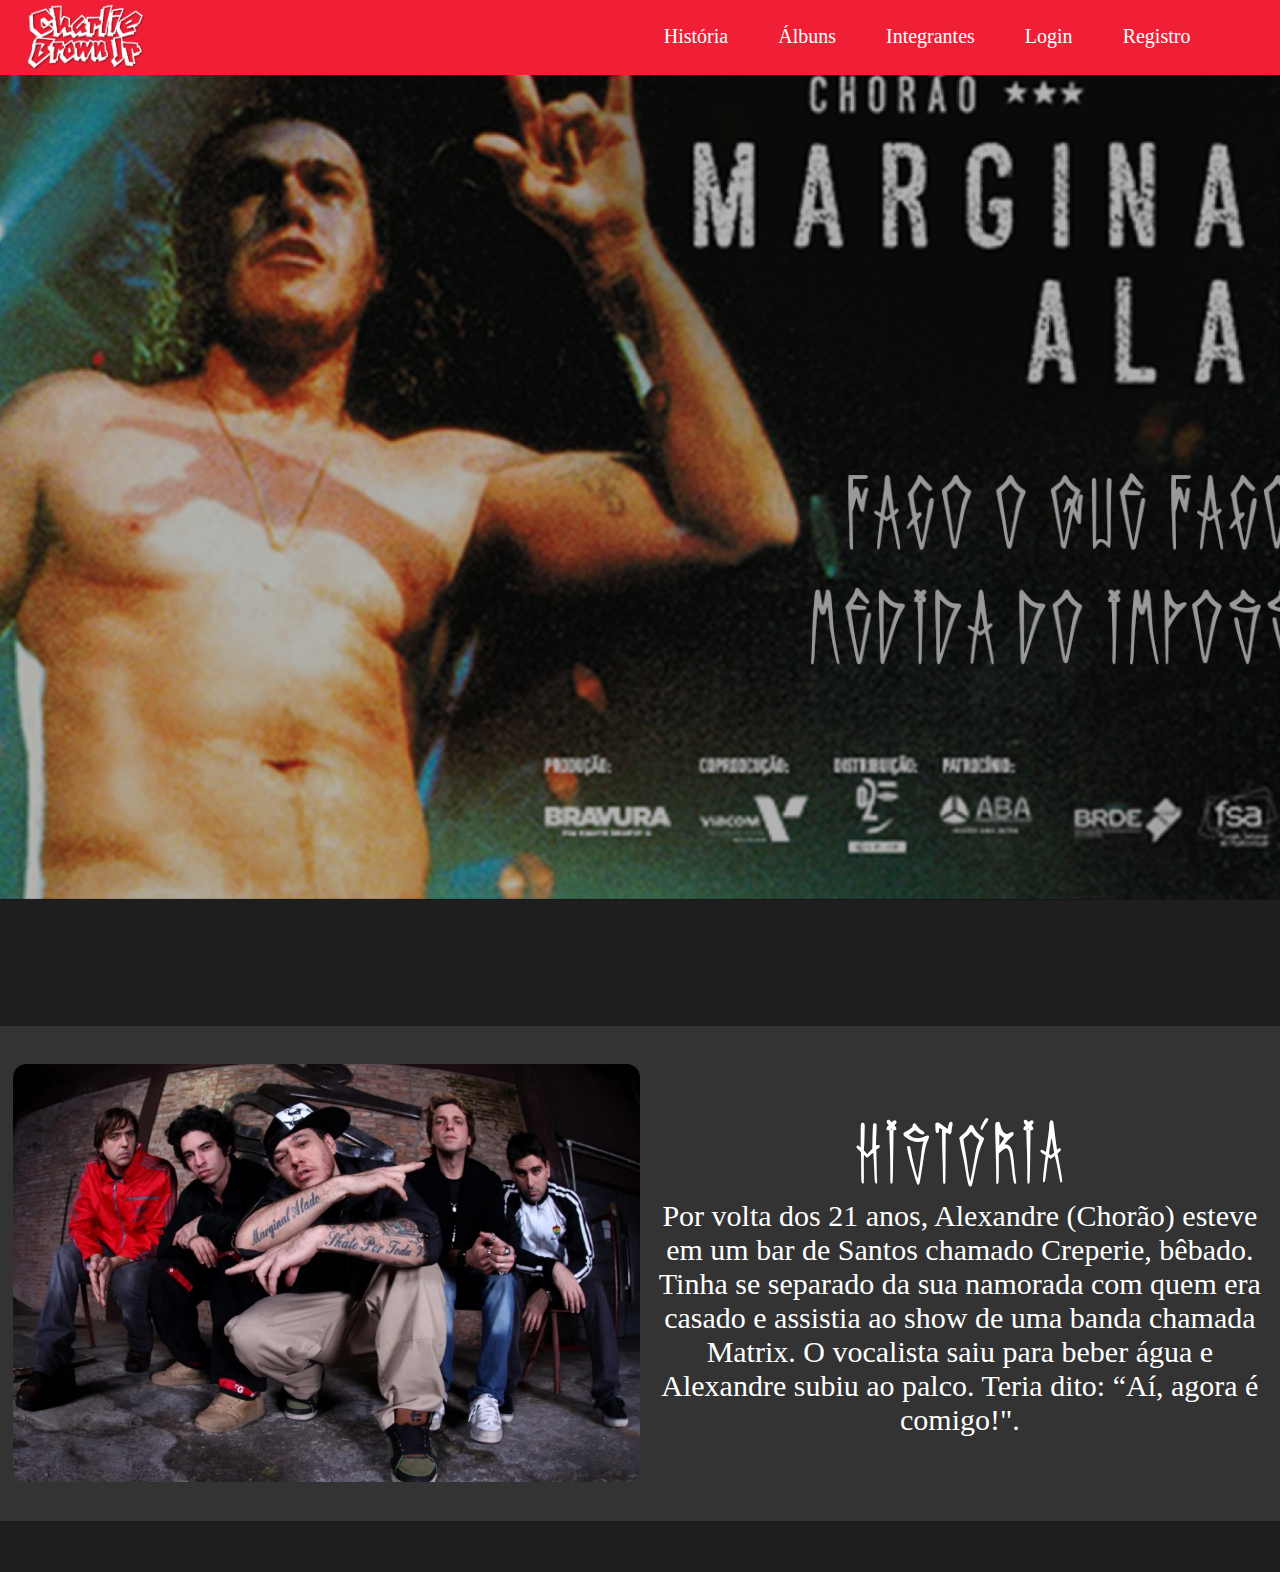
==== index.html @ 3c4489ce "Inicio do desenvolvimento do Projeto" ====
<!DOCTYPE html>
<html lang="en">

<head>
    <meta charset="UTF-8">
    <meta http-equiv="X-UA-Compatible" content="IE=edge">
    <meta name="viewport" content="width=device-width, initial-scale=1.0">
    <link rel="stylesheet" href="style.css">
    <title>Charlie Brown Jr.</title>
</head>

<body>
    <div class="navbar">
        <div class="container">
            <img class="logo" src="img/cbjlogo2.png" alt="CBJR Logo">
            <div class="content">
                <ul class="items">
                    <a href="index.html#history"><li>História</li> </a>
                    <a href="index.html#historia"><li>Álbuns</li></a>
                    <a href="index.html#historia"><li>Integrantes</li></a>
                    <a href="index.html#historia"><li>Login</li></a>
                    <a href="index.html#historia"><li>Registro</li></a>
                </ul>
            </div>
        </div>
    </div>
    <div class="banner"></div>
    <div class="history" id="history">
        <div class="container">
            <div class="part1">
                <img class= "imgHist1" src="img/CBJR1.png" alt="">
                <div class="textHist">
                    <span class="title">história</span>
                    <span>Por volta dos 21 anos, Alexandre (Chorão) esteve em um bar de Santos chamado Creperie, bêbado. Tinha se separado da sua namorada com quem era casado e assistia ao show de uma banda chamada Matrix. O vocalista saiu para beber água e Alexandre subiu ao palco. Teria dito: “Aí, agora é comigo!".</span>
                </div>
            </div>
        </div>
    </div>
</body>

</html>
---- style.css ----
@font-face {
    font-family: "Pixo Reto Regular";
    src: url("fonts/PixoReto-Regular.eot?") format("eot"), url("fonts/PixoReto-Regular.woff") format("woff"), url("fonts/PixoReto-Regular.ttf") format("truetype"), url("fonts/PixoReto-Regular.svg#PixoReto-Regular") format("svg");
    font-weight: normal;
    font-style: normal;
}

body {
    margin: 0;
    background-color: #1E1E1E;
    color: white;
    font-family: Calibri;
}

/* width */
::-webkit-scrollbar {
    width: 3px;
    border-radius: 20px;

}

/* Handle */
::-webkit-scrollbar-thumb {
    background: #F01F35;
    border-radius: 20px;

}

/* Handle on hover */
::-webkit-scrollbar-thumb:hover {
    background: #1E1E1E;
    border-radius: 20px;
}

/* NavBar */
.navbar .container {
    padding: 2.5px 7% 5px 2%;
    background-color: #F01F35;
    display: flex;
    align-items: center;
    justify-content: space-between;
}

.logo {
    width: 120px;
}

.navbar .container .content .items {
    padding: 0;
    display: flex;
    justify-content: flex-start;
    gap: 50px;
    list-style: none;
    font-size: 20px;
}

a {
    text-decoration: inherit;
    color: inherit;
}

/* Banner */

.banner {
    height: 100vh;
    background-image: url(img/banner2.png);
    background-attachment: fixed;
    background-size: cover;
    background-position: center;
}

/* History */

.history {
    padding: 4% 0;
}

.history .container {
    padding: 3% 1%;
    background-color: #333333;
}

/* Part1 */
.part1 {
    display: flex;
}

.part1 .imgHist1 {
    width: 50%;
}

.part1 .textHist {
    display: flex;
    justify-content: center;
    align-items: center;
    flex-direction: column;
    padding: 0 0 0 1%;
}

.part1 .textHist .title {
    font-family: "Pixo Reto Regular";
    font-size: 60px;
    margin: 0 0 1% 0;
}

.part1 .textHist span {
    font-size: 30px;
    text-align: center;
}
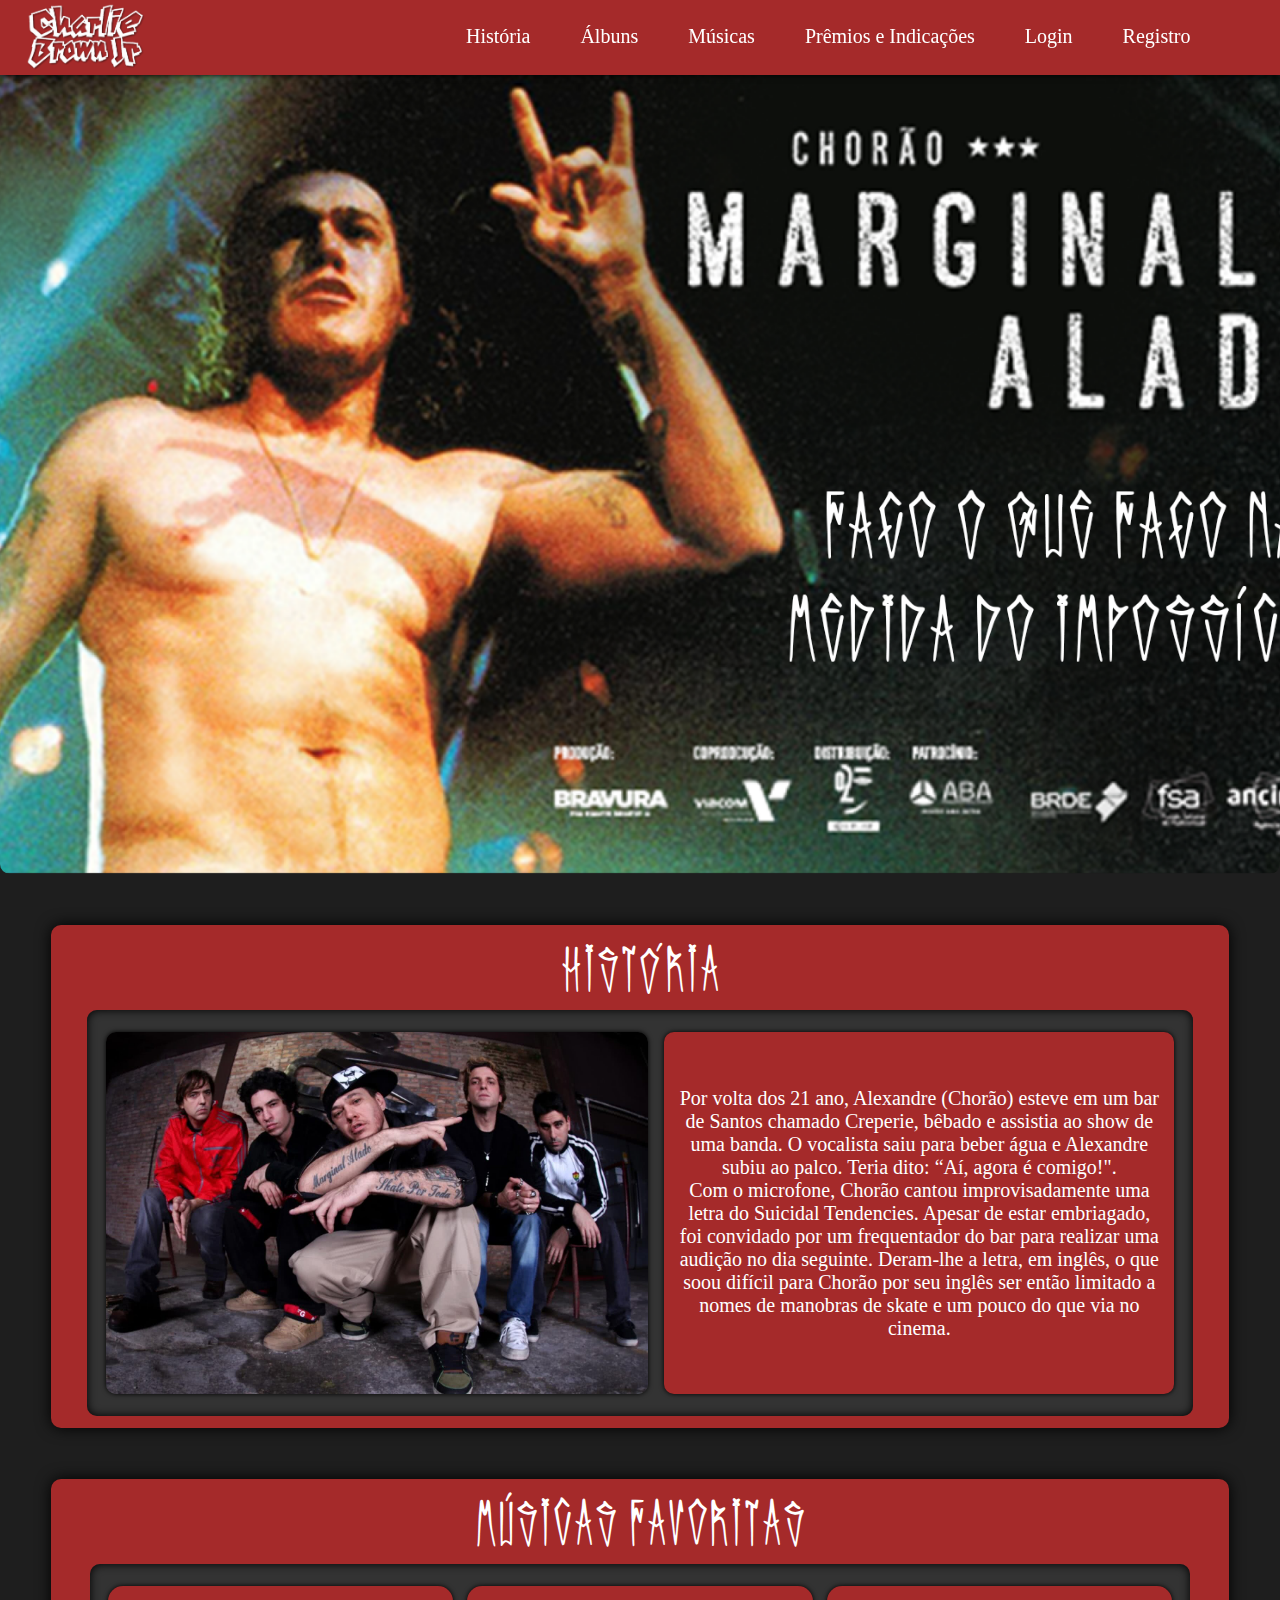
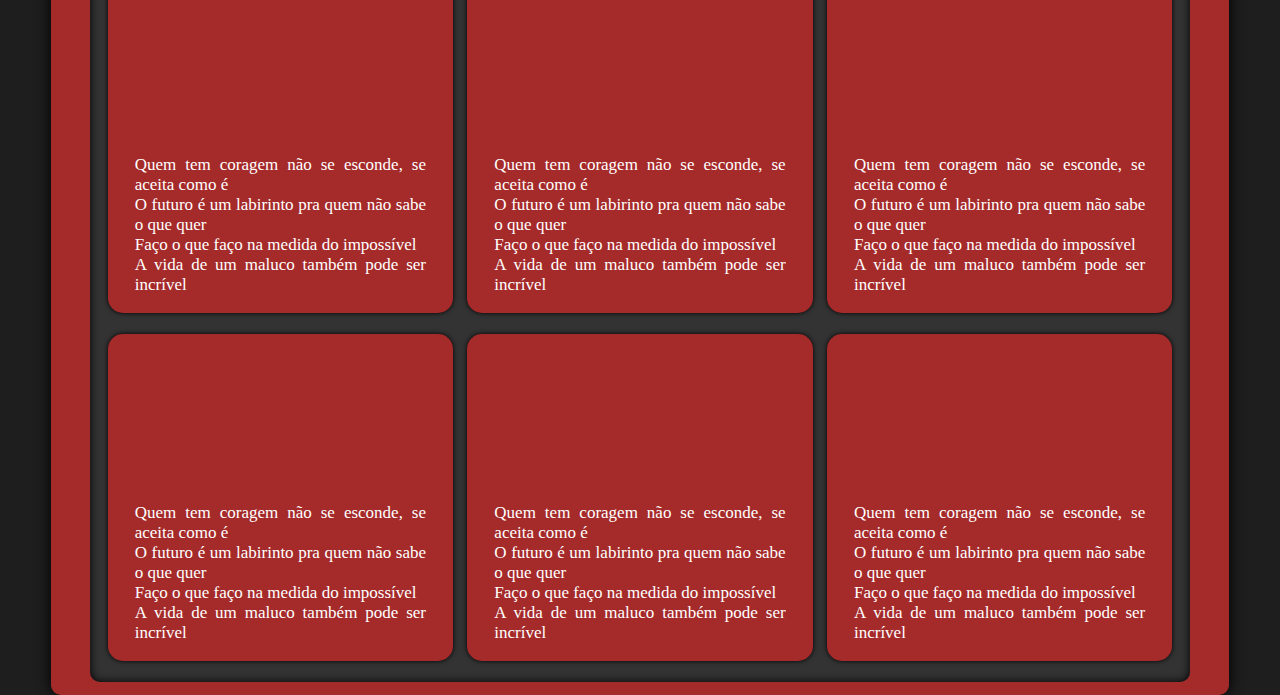
==== commit db3d1416: "Adicionada algumas músicas" ====
--- a/index.html
+++ b/index.html
@@ -6,6 +6,7 @@
     <meta http-equiv="X-UA-Compatible" content="IE=edge">
     <meta name="viewport" content="width=device-width, initial-scale=1.0">
     <link rel="stylesheet" href="style.css">
+    <link rel="stylesheet" href="teste.css">
     <title>Charlie Brown Jr.</title>
 </head>
 
@@ -17,7 +18,8 @@
                 <ul class="items">
                     <a href="index.html#history"><li>História</li> </a>
                     <a href="index.html#historia"><li>Álbuns</li></a>
-                    <a href="index.html#historia"><li>Integrantes</li></a>
+                    <a href="index.html#historia"><li>Músicas</li></a>
+                    <a href="index.html#historia"><li>Prêmios e Indicações</li></a>
                     <a href="index.html#historia"><li>Login</li></a>
                     <a href="index.html#historia"><li>Registro</li></a>
                 </ul>
@@ -27,11 +29,75 @@
     <div class="banner"></div>
     <div class="history" id="history">
         <div class="container">
-            <div class="part1">
-                <img class= "imgHist1" src="img/CBJR1.png" alt="">
-                <div class="textHist">
-                    <span class="title">história</span>
-                    <span>Por volta dos 21 anos, Alexandre (Chorão) esteve em um bar de Santos chamado Creperie, bêbado. Tinha se separado da sua namorada com quem era casado e assistia ao show de uma banda chamada Matrix. O vocalista saiu para beber água e Alexandre subiu ao palco. Teria dito: “Aí, agora é comigo!".</span>
+            <span class="title">história</span>
+            <div class="part one">
+                <img class= "imgHist1" src="img/cbjr1.jpg" alt="">
+                <div class= "textHist">
+                    <span class="text">
+                        Por volta dos 21 ano, Alexandre (Chorão) esteve em um bar de Santos chamado Creperie, bêbado e assistia ao show de uma banda. O vocalista saiu para beber água e Alexandre subiu ao palco. Teria dito: “Aí, agora é comigo!". 
+                    </span>
+                    <span class="text">
+                        Com o microfone, Chorão cantou improvisadamente uma letra do Suicidal Tendencies. Apesar de estar embriagado, foi convidado por um frequentador do bar para realizar uma audição no dia seguinte. Deram-lhe a letra, em inglês, o que soou difícil para Chorão por seu inglês ser então limitado a nomes de manobras de skate e um pouco do que via no cinema.
+                    </span>
+                </div>
+            </div>
+        </div>
+    </div>
+    <div class="musics">
+        <span class="title">músicas favoritas</span>
+        <div class="container">
+            <div class="favs">
+                <iframe style="border-radius:12px;" src="https://open.spotify.com/embed/track/2B8pV2gk9jNfSJ7tMp78An?utm_source=generator&theme=0" width="100%" height="152" frameBorder="0" allowfullscreen="" allow="autoplay; clipboard-write; encrypted-media; fullscreen; picture-in-picture" loading="lazy"></iframe>
+                <div class="lyrics">
+                    <span>Quem tem coragem não se esconde, se aceita como é</span>
+                    <span>O futuro é um labirinto pra quem não sabe o que quer</span>
+                    <span>Faço o que faço na medida do impossível</span>
+                    <span>A vida de um maluco também pode ser incrível</span>
+                </div>
+            </div>
+            <div class="favs">
+                <iframe style="border-radius:12px;" src="https://open.spotify.com/embed/track/7Fhr46PhABM7LdDVLeucUP?utm_source=generator&theme=0" width="100%" height="152" frameBorder="0" allowfullscreen="" allow="autoplay; clipboard-write; encrypted-media; fullscreen; picture-in-picture" loading="lazy"></iframe>
+                <div class="lyrics">
+                    <span>Quem tem coragem não se esconde, se aceita como é</span>
+                    <span>O futuro é um labirinto pra quem não sabe o que quer</span>
+                    <span>Faço o que faço na medida do impossível</span>
+                    <span>A vida de um maluco também pode ser incrível</span>
+                </div>
+            </div>
+            <div class="favs">
+                <iframe style="border-radius:12px;" src="https://open.spotify.com/embed/track/3U5cECvoDDKlO7LxeIp0Lm?utm_source=generator&theme=0" width="100%" height="152" frameBorder="0" allowfullscreen="" allow="autoplay; clipboard-write; encrypted-media; fullscreen; picture-in-picture" loading="lazy"></iframe>
+                <div class="lyrics">
+                    <span>Quem tem coragem não se esconde, se aceita como é</span>
+                    <span>O futuro é um labirinto pra quem não sabe o que quer</span>
+                    <span>Faço o que faço na medida do impossível</span>
+                    <span>A vida de um maluco também pode ser incrível</span>
+                </div>
+            </div>
+            <div class="favs">
+                <iframe style="border-radius:12px;" src="https://open.spotify.com/embed/track/6IyvXMlalYJ5NBXWWi3ugg?utm_source=generator&theme=0" width="100%" height="152" frameBorder="0" allowfullscreen="" allow="autoplay; clipboard-write; encrypted-media; fullscreen; picture-in-picture" loading="lazy"></iframe>
+                <div class="lyrics">
+                    <span>Quem tem coragem não se esconde, se aceita como é</span>
+                    <span>O futuro é um labirinto pra quem não sabe o que quer</span>
+                    <span>Faço o que faço na medida do impossível</span>
+                    <span>A vida de um maluco também pode ser incrível</span>
+                </div>
+            </div>
+            <div class="favs">
+                <iframe style="border-radius:12px" src="https://open.spotify.com/embed/track/2c4csrfPe5LCPVfSM4n8ST?utm_source=generator&theme=0" width="100%" height="152" frameBorder="0" allowfullscreen="" allow="autoplay; clipboard-write; encrypted-media; fullscreen; picture-in-picture" loading="lazy"></iframe>
+                <div class="lyrics">
+                    <span>Quem tem coragem não se esconde, se aceita como é</span>
+                    <span>O futuro é um labirinto pra quem não sabe o que quer</span>
+                    <span>Faço o que faço na medida do impossível</span>
+                    <span>A vida de um maluco também pode ser incrível</span>
+                </div>
+            </div>
+            <div class="favs">
+                <iframe style="border-radius:12px;" src="https://open.spotify.com/embed/track/16OnvlXr3Ur4aHUiJd07rz?utm_source=generator&theme=0" width="100%" height="152" frameBorder="0" allowfullscreen="" allow="autoplay; clipboard-write; encrypted-media; fullscreen; picture-in-picture" loading="lazy"></iframe>
+                <div class="lyrics">
+                    <span>Quem tem coragem não se esconde, se aceita como é</span>
+                    <span>O futuro é um labirinto pra quem não sabe o que quer</span>
+                    <span>Faço o que faço na medida do impossível</span>
+                    <span>A vida de um maluco também pode ser incrível</span>
                 </div>
             </div>
         </div>
--- a/style.css
+++ b/style.css
@@ -7,6 +7,9 @@
 
 body {
     margin: 0;
+    padding: 0;
+    width: 100%;
+    height: 100vh;
     background-color: #1E1E1E;
     color: white;
     font-family: Calibri;
@@ -34,11 +37,16 @@
 
 /* NavBar */
 .navbar .container {
+    top: 0;
+    position: fixed;
+    width: 91%;
     padding: 2.5px 7% 5px 2%;
-    background-color: #F01F35;
+    background-color: brown;
+    box-shadow: 0px 0px 6px black;
     display: flex;
     align-items: center;
     justify-content: space-between;
+    overflow: hidden;
 }
 
 .logo {
@@ -48,7 +56,6 @@
 .navbar .container .content .items {
     padding: 0;
     display: flex;
-    justify-content: flex-start;
     gap: 50px;
     list-style: none;
     font-size: 20px;
@@ -62,48 +69,112 @@
 /* Banner */
 
 .banner {
-    height: 100vh;
-    background-image: url(img/banner2.png);
-    background-attachment: fixed;
+    height: 90vh;
+    margin-top: 5%;
+    background-image: url(img/banner.png);
     background-size: cover;
     background-position: center;
+    border-radius: 0px 0px 10px 10px;
 }
 
 /* History */
 
 .history {
-    padding: 4% 0;
+    padding: 4% 0%;
+    margin: 0% 4%;
 }
 
 .history .container {
-    padding: 3% 1%;
-    background-color: #333333;
+    display: flex;
+    flex-direction: column;
+    align-items: center;
+    justify-content: center;
+    padding: 0% 3% 1% 3%;
+    background-color: brown;
+    border-radius: 10px;
+    box-shadow: 0px 0px 15px black;
 }
 
-/* Part1 */
-.part1 {
+.history .part {
     display: flex;
+    justify-content: space-around;
+    box-shadow: inset 0px 0px 10px black;
+    background-color: #333333;
+    border-radius: 10px;
+    padding: 2% 1% 2% 1%;
 }
 
-.part1 .imgHist1 {
+.part .imgHist1 {
     width: 50%;
+    border-radius: 10px;
+    box-shadow: 0px 0px 5px black;
 }
 
-.part1 .textHist {
+.part .textHist {
+    width: 45%;
     display: flex;
     justify-content: center;
     align-items: center;
     flex-direction: column;
-    padding: 0 0 0 1%;
+    padding: 1% 1% 1% 1%;
+    background-color: brown;
+    border-radius: 10px;
+    box-shadow: 0px 0px 5px black;
 }
 
-.part1 .textHist .title {
+.title {
     font-family: "Pixo Reto Regular";
-    font-size: 60px;
-    margin: 0 0 1% 0;
+    font-size: 45px;
+    margin: 1% 0 1% 0;
 }
 
-.part1 .textHist span {
-    font-size: 30px;
+.part .textHist .text {
+    font-size: 20px;
     text-align: center;
+    font-weight: 400;
+}
+
+/* Musics */
+
+.musics {
+    padding: 0% 3% 1% 3%;
+    margin: 0% 4%;
+    display: flex;
+    flex-direction: column;
+    justify-content: center;
+    align-items: center;
+    background-color: brown;
+    box-shadow: 0px 0px 15px black;
+    border-radius: 10px;
+}
+
+
+.musics .container{
+    padding: 2% 1% 0% 1%;
+    display: flex;
+    flex-flow: row wrap;
+    align-items: center;
+    justify-content: space-around;
+    background-color: #333333;
+    box-shadow: inset 0px 0px 10px black;
+    border-radius: 10px;
+}
+
+.favs {
+    padding: 1% 1%;
+    display: flex;
+    flex-direction: column;
+    background-color: brown;
+    box-shadow: 0px 0px 5px black;
+    width: 30%;
+    border-radius: 15px;
+    margin-bottom: 2%;
+}
+
+.favs .lyrics {
+    display: flex;
+    text-align: justify;
+    flex-direction: column;
+    padding: 2% 5%;
+    font-size: 17px;
 }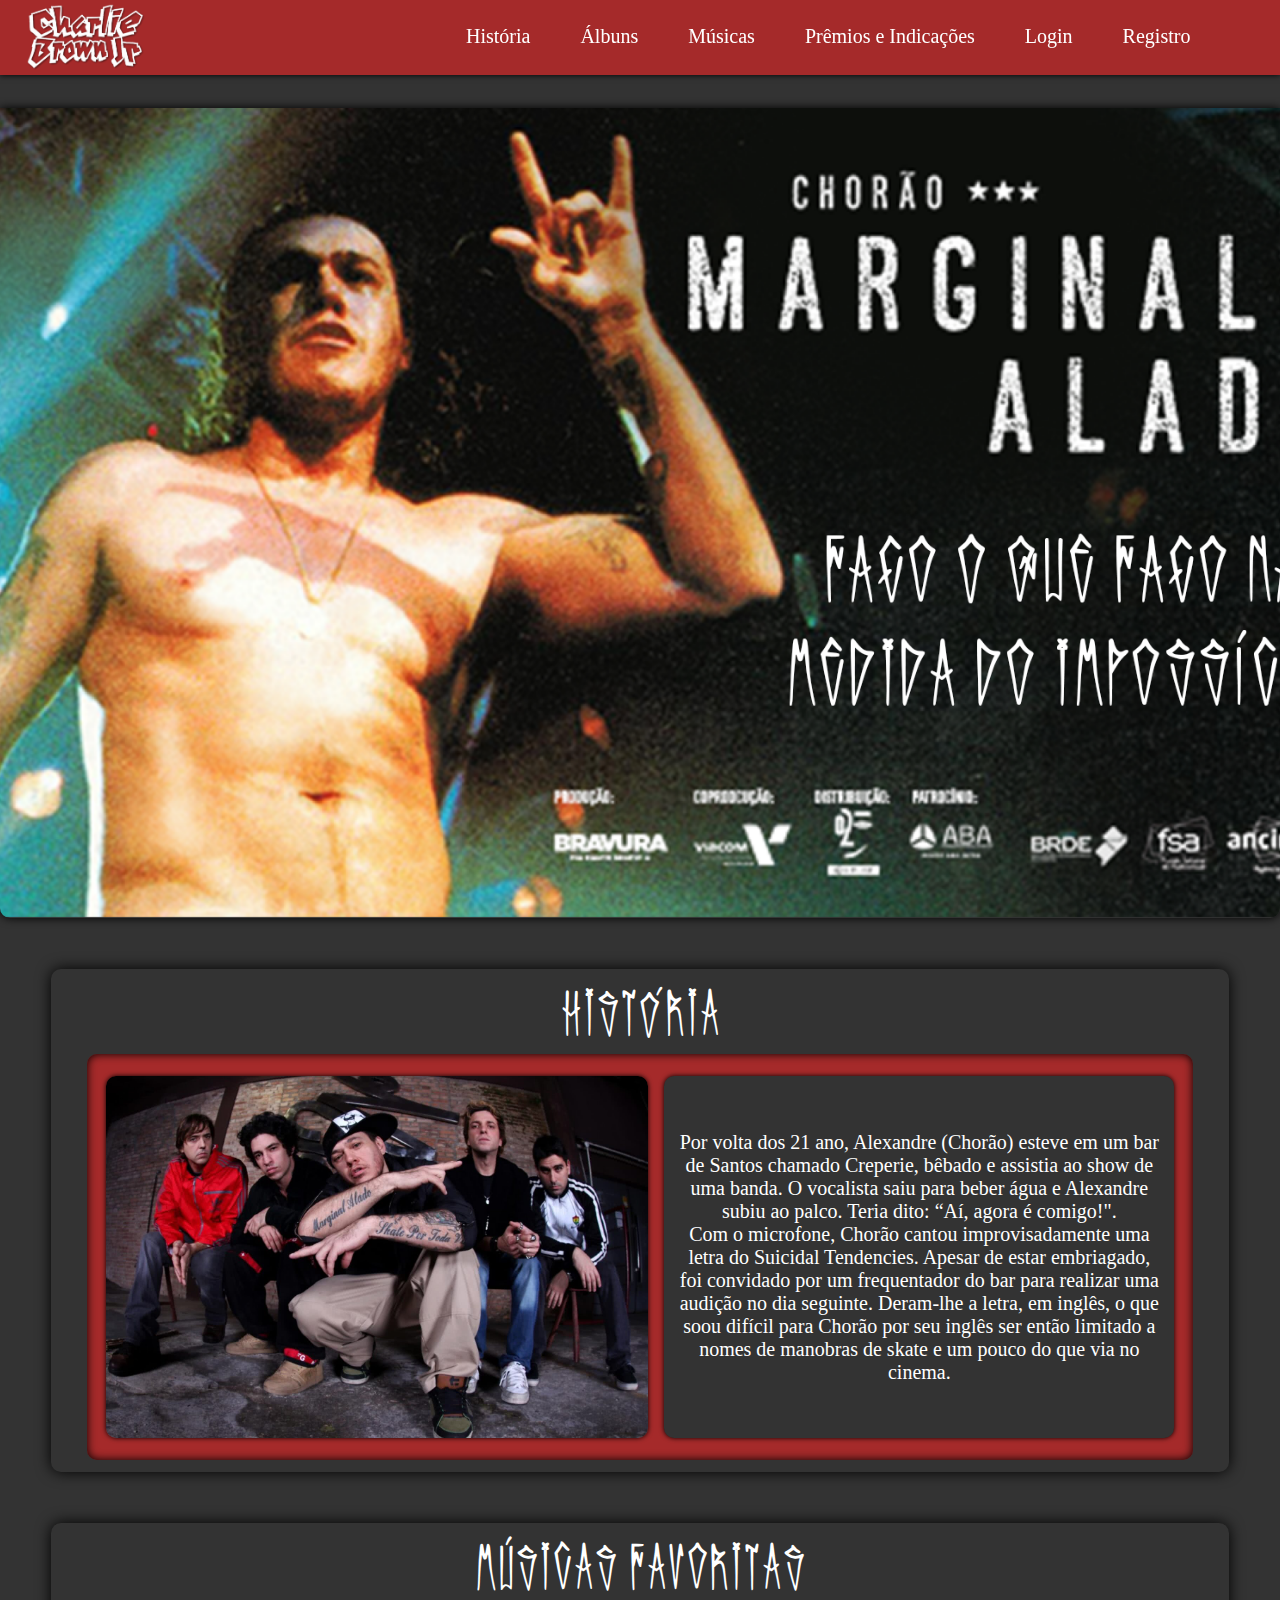
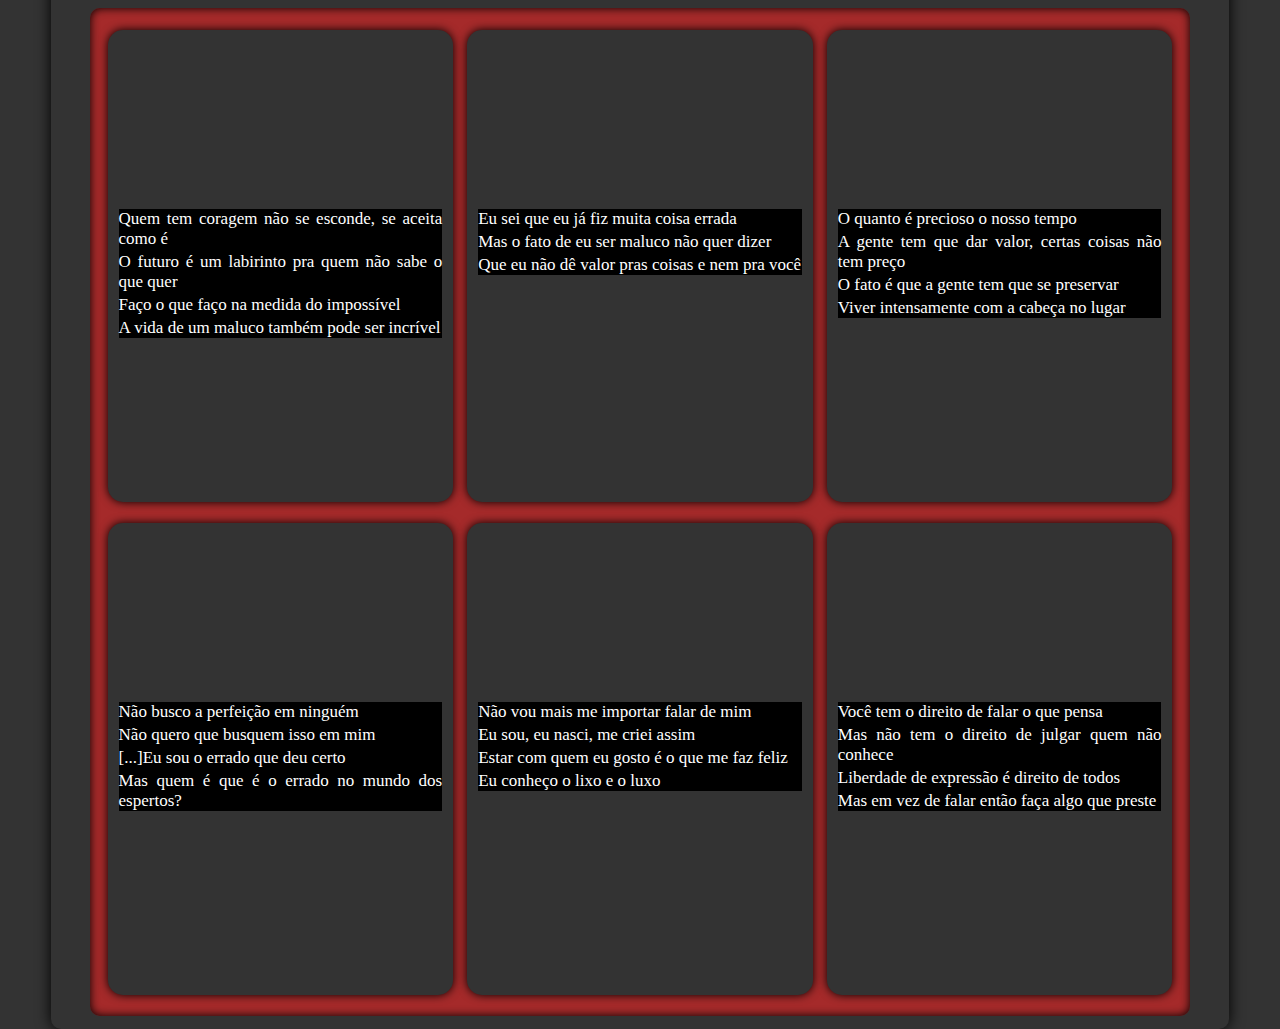
==== commit 34c1ba36: "continuidade do desenvolvimento" ====
--- a/index.html
+++ b/index.html
@@ -58,46 +58,45 @@
             <div class="favs">
                 <iframe style="border-radius:12px;" src="https://open.spotify.com/embed/track/7Fhr46PhABM7LdDVLeucUP?utm_source=generator&theme=0" width="100%" height="152" frameBorder="0" allowfullscreen="" allow="autoplay; clipboard-write; encrypted-media; fullscreen; picture-in-picture" loading="lazy"></iframe>
                 <div class="lyrics">
-                    <span>Quem tem coragem não se esconde, se aceita como é</span>
-                    <span>O futuro é um labirinto pra quem não sabe o que quer</span>
-                    <span>Faço o que faço na medida do impossível</span>
-                    <span>A vida de um maluco também pode ser incrível</span>
+                    <span>Eu sei que eu já fiz muita coisa errada</span>
+                    <span>Mas o fato de eu ser maluco não quer dizer</span>
+                    <span>Que eu não dê valor pras coisas e nem pra você</span>
                 </div>
             </div>
             <div class="favs">
                 <iframe style="border-radius:12px;" src="https://open.spotify.com/embed/track/3U5cECvoDDKlO7LxeIp0Lm?utm_source=generator&theme=0" width="100%" height="152" frameBorder="0" allowfullscreen="" allow="autoplay; clipboard-write; encrypted-media; fullscreen; picture-in-picture" loading="lazy"></iframe>
                 <div class="lyrics">
-                    <span>Quem tem coragem não se esconde, se aceita como é</span>
-                    <span>O futuro é um labirinto pra quem não sabe o que quer</span>
-                    <span>Faço o que faço na medida do impossível</span>
-                    <span>A vida de um maluco também pode ser incrível</span>
+                    <span>O quanto é precioso o nosso tempo</span>
+                    <span>A gente tem que dar valor, certas coisas não tem preço</span>
+                    <span>O fato é que a gente tem que se preservar</span>
+                    <span>Viver intensamente com a cabeça no lugar</span>
                 </div>
             </div>
             <div class="favs">
                 <iframe style="border-radius:12px;" src="https://open.spotify.com/embed/track/6IyvXMlalYJ5NBXWWi3ugg?utm_source=generator&theme=0" width="100%" height="152" frameBorder="0" allowfullscreen="" allow="autoplay; clipboard-write; encrypted-media; fullscreen; picture-in-picture" loading="lazy"></iframe>
                 <div class="lyrics">
-                    <span>Quem tem coragem não se esconde, se aceita como é</span>
-                    <span>O futuro é um labirinto pra quem não sabe o que quer</span>
-                    <span>Faço o que faço na medida do impossível</span>
-                    <span>A vida de um maluco também pode ser incrível</span>
+                    <span>Não busco a perfeição em ninguém</span>
+                    <span>Não quero que busquem isso em mim</span>
+                    <span>[...]Eu sou o errado que deu certo</span>
+                    <span>Mas quem é que é o errado no mundo dos espertos?</span>
                 </div>
             </div>
             <div class="favs">
-                <iframe style="border-radius:12px" src="https://open.spotify.com/embed/track/2c4csrfPe5LCPVfSM4n8ST?utm_source=generator&theme=0" width="100%" height="152" frameBorder="0" allowfullscreen="" allow="autoplay; clipboard-write; encrypted-media; fullscreen; picture-in-picture" loading="lazy"></iframe>
+                <iframe style="border-radius:12px;" src="https://open.spotify.com/embed/track/2c4csrfPe5LCPVfSM4n8ST?utm_source=generator&theme=0" width="100%" height="152" frameBorder="0" allowfullscreen="" allow="autoplay; clipboard-write; encrypted-media; fullscreen; picture-in-picture" loading="lazy"></iframe>
                 <div class="lyrics">
-                    <span>Quem tem coragem não se esconde, se aceita como é</span>
-                    <span>O futuro é um labirinto pra quem não sabe o que quer</span>
-                    <span>Faço o que faço na medida do impossível</span>
-                    <span>A vida de um maluco também pode ser incrível</span>
+                    <span>Não vou mais me importar falar de mim</span>
+                    <span>Eu sou, eu nasci, me criei assim</span>
+                    <span>Estar com quem eu gosto é o que me faz feliz</span>
+                    <span>Eu conheço o lixo e o luxo</span>
                 </div>
             </div>
             <div class="favs">
                 <iframe style="border-radius:12px;" src="https://open.spotify.com/embed/track/16OnvlXr3Ur4aHUiJd07rz?utm_source=generator&theme=0" width="100%" height="152" frameBorder="0" allowfullscreen="" allow="autoplay; clipboard-write; encrypted-media; fullscreen; picture-in-picture" loading="lazy"></iframe>
                 <div class="lyrics">
-                    <span>Quem tem coragem não se esconde, se aceita como é</span>
-                    <span>O futuro é um labirinto pra quem não sabe o que quer</span>
-                    <span>Faço o que faço na medida do impossível</span>
-                    <span>A vida de um maluco também pode ser incrível</span>
+                    <span>Você tem o direito de falar o que pensa</span>
+                    <span>Mas não tem o direito de julgar quem não conhece</span>
+                    <span>Liberdade de expressão é direito de todos</span>
+                    <span>Mas em vez de falar então faça algo que preste</span>
                 </div>
             </div>
         </div>
--- a/style.css
+++ b/style.css
@@ -10,7 +10,7 @@
     padding: 0;
     width: 100%;
     height: 100vh;
-    background-color: #1E1E1E;
+    background-color: #333333;
     color: white;
     font-family: Calibri;
 }
@@ -19,7 +19,6 @@
 ::-webkit-scrollbar {
     width: 3px;
     border-radius: 20px;
-
 }
 
 /* Handle */
@@ -70,11 +69,12 @@
 
 .banner {
     height: 90vh;
-    margin-top: 5%;
+    margin-top: 12vh;
     background-image: url(img/banner.png);
     background-size: cover;
     background-position: center;
     border-radius: 0px 0px 10px 10px;
+    box-shadow: 0px 0px 10px black;
 }
 
 /* History */
@@ -90,7 +90,6 @@
     align-items: center;
     justify-content: center;
     padding: 0% 3% 1% 3%;
-    background-color: brown;
     border-radius: 10px;
     box-shadow: 0px 0px 15px black;
 }
@@ -99,7 +98,7 @@
     display: flex;
     justify-content: space-around;
     box-shadow: inset 0px 0px 10px black;
-    background-color: #333333;
+    background-color: brown;
     border-radius: 10px;
     padding: 2% 1% 2% 1%;
 }
@@ -117,7 +116,7 @@
     align-items: center;
     flex-direction: column;
     padding: 1% 1% 1% 1%;
-    background-color: brown;
+    background-color: #333333;
     border-radius: 10px;
     box-shadow: 0px 0px 5px black;
 }
@@ -143,7 +142,7 @@
     flex-direction: column;
     justify-content: center;
     align-items: center;
-    background-color: brown;
+    background-color: #333333;
     box-shadow: 0px 0px 15px black;
     border-radius: 10px;
 }
@@ -155,7 +154,7 @@
     flex-flow: row wrap;
     align-items: center;
     justify-content: space-around;
-    background-color: #333333;
+    background-color: brown;
     box-shadow: inset 0px 0px 10px black;
     border-radius: 10px;
 }
@@ -164,9 +163,11 @@
     padding: 1% 1%;
     display: flex;
     flex-direction: column;
-    background-color: brown;
-    box-shadow: 0px 0px 5px black;
+    align-content: space-around;
+    background-color: #333333;
+    box-shadow: 0px 0px 10px black;
     width: 30%;
+    height: 50vh;
     border-radius: 15px;
     margin-bottom: 2%;
 }
@@ -174,7 +175,9 @@
 .favs .lyrics {
     display: flex;
     text-align: justify;
+    margin-top: 5%;
+    gap: 3px;
     flex-direction: column;
-    padding: 2% 5%;
     font-size: 17px;
+    background-color: black;
 }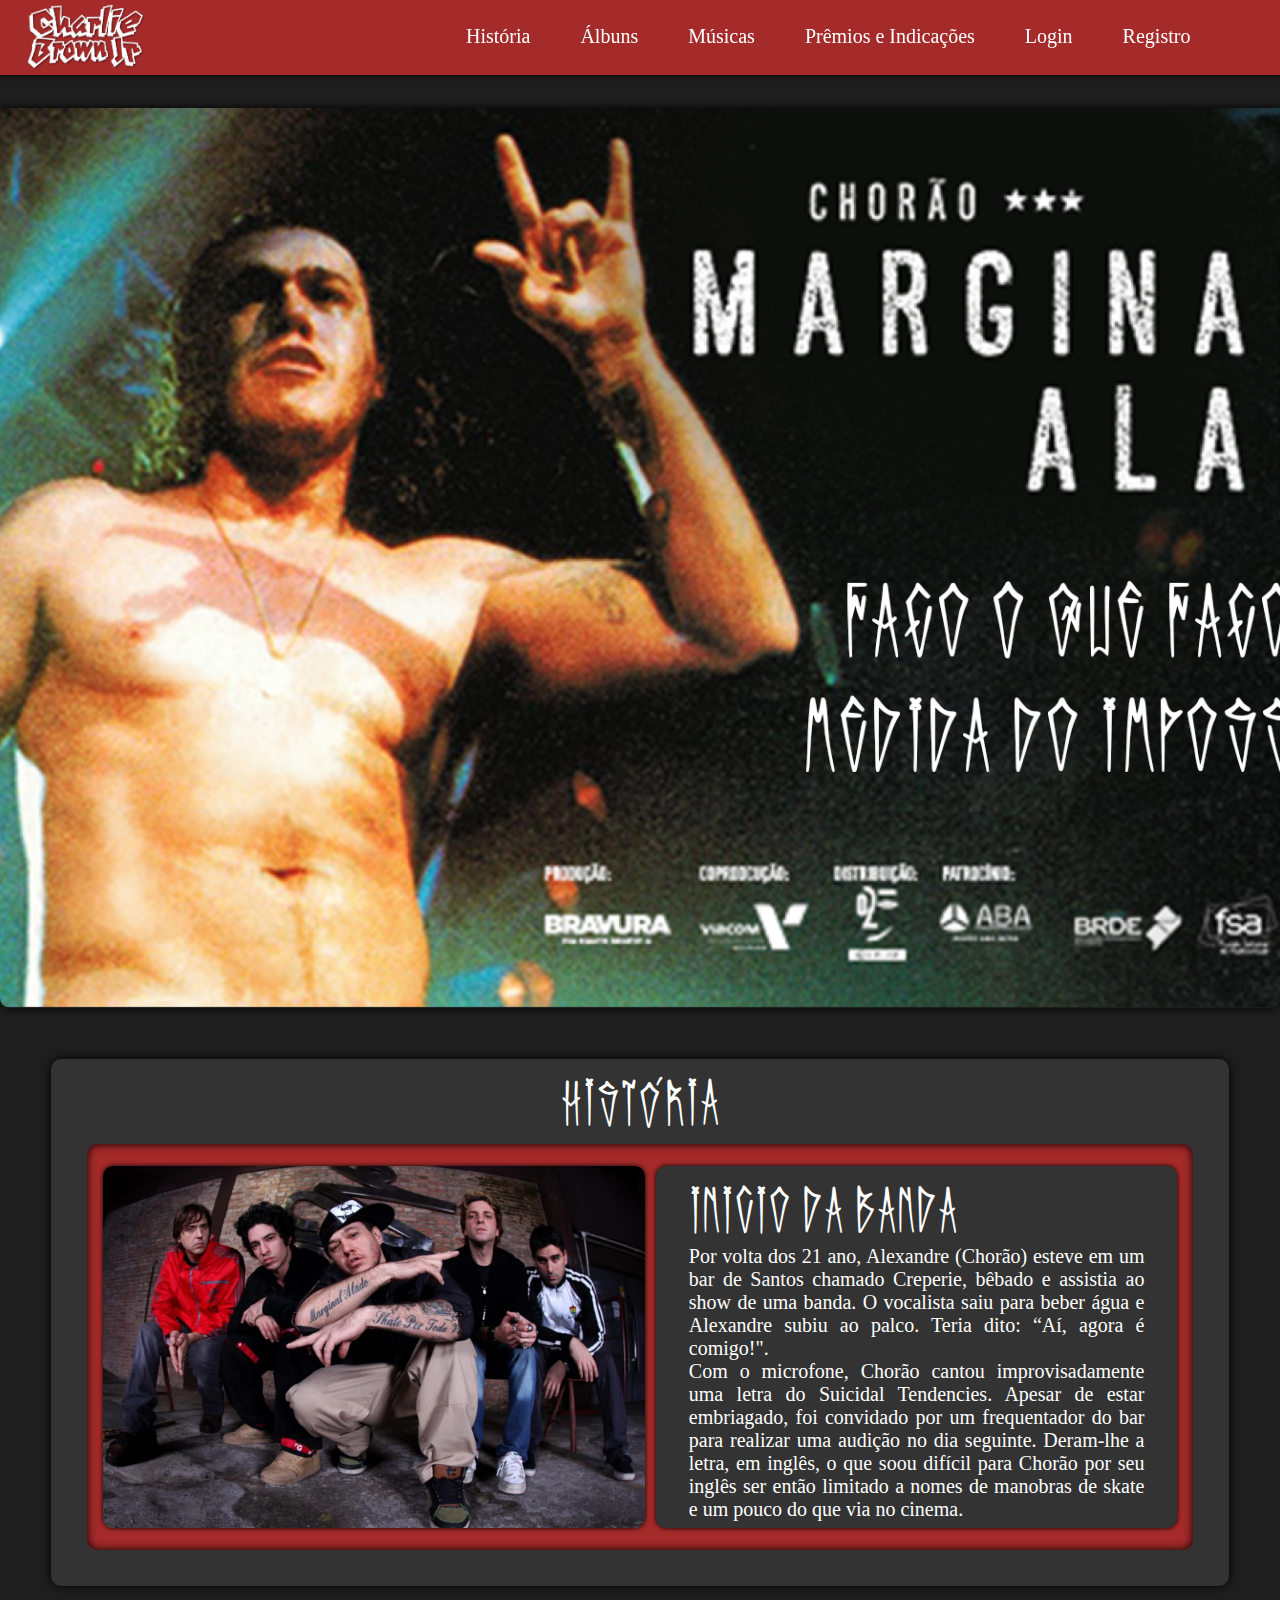
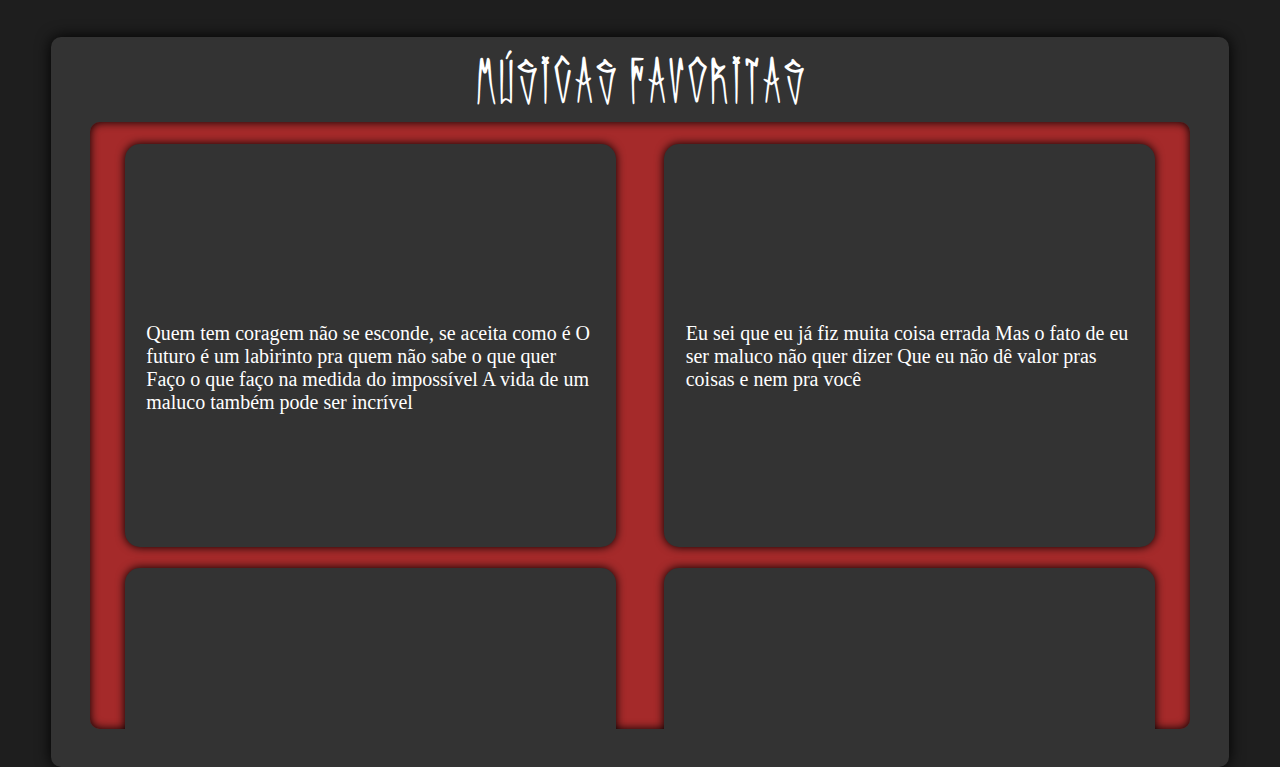
==== commit 9c89e902: "Continuação ao desenvolvimento da parte das músicas" ====
--- a/index.html
+++ b/index.html
@@ -18,7 +18,7 @@
                 <ul class="items">
                     <a href="index.html#history"><li>História</li> </a>
                     <a href="index.html#historia"><li>Álbuns</li></a>
-                    <a href="index.html#historia"><li>Músicas</li></a>
+                    <a href="index.html#musics"><li>Músicas</li></a>
                     <a href="index.html#historia"><li>Prêmios e Indicações</li></a>
                     <a href="index.html#historia"><li>Login</li></a>
                     <a href="index.html#historia"><li>Registro</li></a>
@@ -33,6 +33,7 @@
             <div class="part one">
                 <img class= "imgHist1" src="img/cbjr1.jpg" alt="">
                 <div class= "textHist">
+                    <span class="title">inicio da banda</span>
                     <span class="text">
                         Por volta dos 21 ano, Alexandre (Chorão) esteve em um bar de Santos chamado Creperie, bêbado e assistia ao show de uma banda. O vocalista saiu para beber água e Alexandre subiu ao palco. Teria dito: “Aí, agora é comigo!". 
                     </span>
@@ -43,7 +44,7 @@
             </div>
         </div>
     </div>
-    <div class="musics">
+    <div class="musics" id="musics">
         <span class="title">músicas favoritas</span>
         <div class="container">
             <div class="favs">
@@ -85,7 +86,7 @@
                 <iframe style="border-radius:12px;" src="https://open.spotify.com/embed/track/2c4csrfPe5LCPVfSM4n8ST?utm_source=generator&theme=0" width="100%" height="152" frameBorder="0" allowfullscreen="" allow="autoplay; clipboard-write; encrypted-media; fullscreen; picture-in-picture" loading="lazy"></iframe>
                 <div class="lyrics">
                     <span>Não vou mais me importar falar de mim</span>
-                    <span>Eu sou, eu nasci, me criei assim</span>
+                    <span>Eu sou, eu nasci, me criei assim</span>   
                     <span>Estar com quem eu gosto é o que me faz feliz</span>
                     <span>Eu conheço o lixo e o luxo</span>
                 </div>
--- a/style.css
+++ b/style.css
@@ -10,7 +10,7 @@
     padding: 0;
     width: 100%;
     height: 100vh;
-    background-color: #333333;
+    background-color: #1E1E1E;
     color: white;
     font-family: Calibri;
 }
@@ -68,7 +68,7 @@
 /* Banner */
 
 .banner {
-    height: 90vh;
+    height: 100vh;
     margin-top: 12vh;
     background-image: url(img/banner.png);
     background-size: cover;
@@ -89,9 +89,10 @@
     flex-direction: column;
     align-items: center;
     justify-content: center;
-    padding: 0% 3% 1% 3%;
+    padding: 0% 3% 3% 3%;
     border-radius: 10px;
-    box-shadow: 0px 0px 15px black;
+    box-shadow: 0px 0px 10px black;
+    background-color: #333333;
 }
 
 .history .part {
@@ -110,12 +111,11 @@
 }
 
 .part .textHist {
-    width: 45%;
+    width: 42%;
     display: flex;
+    flex-direction: column;
     justify-content: center;
-    align-items: center;
-    flex-direction: column;
-    padding: 1% 1% 1% 1%;
+    padding: 0% 3% 0% 3%;
     background-color: #333333;
     border-radius: 10px;
     box-shadow: 0px 0px 5px black;
@@ -129,14 +129,14 @@
 
 .part .textHist .text {
     font-size: 20px;
-    text-align: center;
+    text-align: justify;
     font-weight: 400;
 }
 
 /* Musics */
 
 .musics {
-    padding: 0% 3% 1% 3%;
+    padding: 0% 3% 3% 3%;
     margin: 0% 4%;
     display: flex;
     flex-direction: column;
@@ -149,6 +149,7 @@
 
 
 .musics .container{
+    height: 65vh;
     padding: 2% 1% 0% 1%;
     display: flex;
     flex-flow: row wrap;
@@ -156,28 +157,17 @@
     justify-content: space-around;
     background-color: brown;
     box-shadow: inset 0px 0px 10px black;
-    border-radius: 10px;
+    border-radius: 10px; 
+    overflow-y: scroll;
 }
 
 .favs {
-    padding: 1% 1%;
-    display: flex;
-    flex-direction: column;
-    align-content: space-around;
+    height: 40vh;
+    width: 35vw;
+    padding: 2% 2%;
     background-color: #333333;
     box-shadow: 0px 0px 10px black;
-    width: 30%;
-    height: 50vh;
     border-radius: 15px;
     margin-bottom: 2%;
-}
-
-.favs .lyrics {
-    display: flex;
-    text-align: justify;
-    margin-top: 5%;
-    gap: 3px;
-    flex-direction: column;
-    font-size: 17px;
-    background-color: black;
+    font-size: 20px;
 }